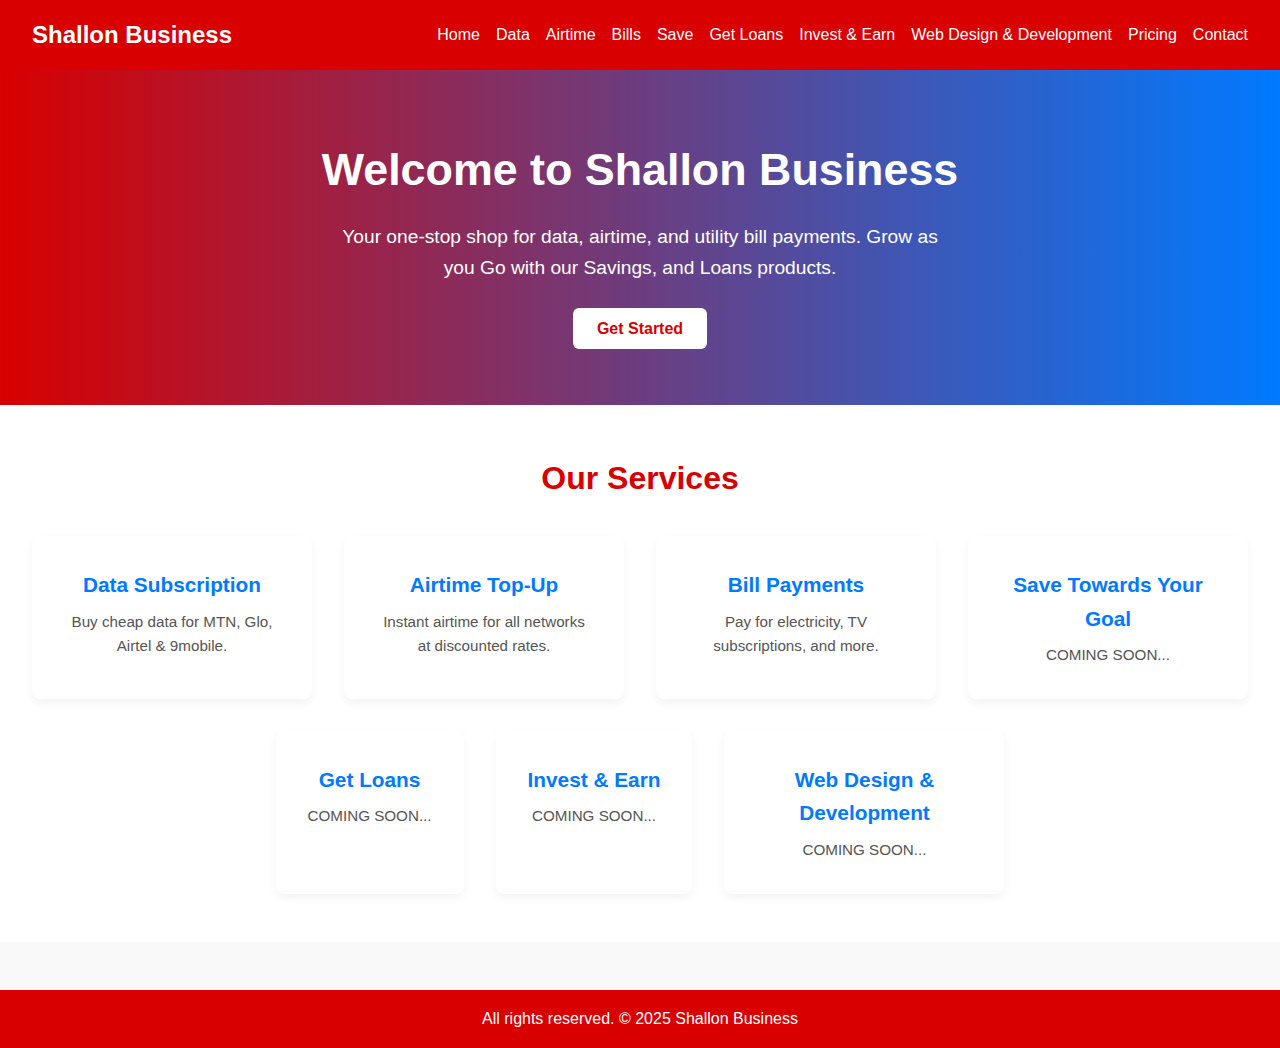
==== index.html @ deff3d64 "Update index.html" ====
<!DOCTYPE html>
<html lang="en">
<head>
    <meta charset="UTF-8">
    <meta name="viewport" content="width=device-width, initial-scale=1.0">
    <title>Shallon | Fast & Reliable VTU Services, Save towards your goal & Get Loans </title>
    <link rel="stylesheet" href="style.css">
</head> 

<body>
    <header>
        <div class="logo">Shallon Business</div>
        <nav id="navbar">
            <ul>
                <li><a href="#">Home</a></li>
                <li><a href="#">Data</a></li>
                <li><a href="#">Airtime</a></li>
                <li><a href="#">Bills</a></li>
                <li><a href="#">Save</a></li>
                <li><a href="#">Get Loans</a></li>
                <li><a href="#">Invest & Earn</a></li>
                <li><a href="#">Web Design & Development</a></li>
                <li><a href="#">Pricing</a></li>
                <li><a href="#">Contact</a></li>
            </ul>
        </nav>

        <div class="menu-toggle" id="menu-toggle">
            &#9776;
        </div>
    </header>

    <section class="hero">
        <div class="hero-text">
            <h1>Welcome to Shallon Business</h1>
            <p>Your one-stop shop for data, airtime, and utility bill payments. Grow as you Go with our Savings, and Loans products.</p>
            <a href="#" class="btn">Get Started</a>
        </div>
    </section>

    <section class="services">
        <h2>Our Services</h2>
        <div class="service-cards">
            <div class="card">
                <h3>Data Subscription</h3>
                <p>Buy cheap data for MTN, Glo, Airtel & 9mobile.</p>
            </div>
            <div class="card">
                <h3>Airtime Top-Up</h3>
                <p>Instant airtime for all networks at discounted rates.</p>
            </div>
            <div class="card">
                <h3>Bill Payments</h3>
                <p>Pay for electricity, TV subscriptions, and more.</p>
            </div>
            <div class="card">
                <h3>Save Towards Your Goal</h3>
                <p>COMING SOON...</p>
            </div>
            <div class="card">
                <h3>Get Loans</h3>
                <p>COMING SOON...</p>
            </div>
            <div class="card">
                <h3>Invest & Earn</h3>
                <p>COMING SOON...</p>
            </div>
            <div class="card">
                <h3>Web Design & Development</h3>
                <p>COMING SOON...</p>
            </div>
        </div>
    </section>

    <footer class="footer">
        <p>All rights reserved. &copy; 2025 Shallon Business</p>
    </footer>

    <script src="script.js"></script>
</body>
</html>
---- style.css ----
:root {
    --primary-color: #d80000;
    --secondary-color: #007aff;
    --light-bg: #f9f9f9;
    --dark-text: #222;
    --white: #ffffff;
    --card-shadow: rgba(0, 0, 0, 0.05);
}

* {
    margin: 0;
    padding: 0;
    box-sizing: border-box;
}

body {
    font-family: 'Segoe UI', sans-serif;
    background-color: var(--light-bg);
    color: var(--dark-text);
    line-height: 1.6;
}

header {
    background-color: var(--primary-color);
    color: var(--white);
    padding: 1rem 2rem;
    display: flex;
    justify-content: space-between;
    align-items: center;
    flex-wrap: wrap;
}

.logo {
    font-size: 1.5rem;
    font-weight: bold;
}

nav ul {
    list-style: none;
    display: flex;
    flex-wrap: wrap;
    gap: 1rem;
}

nav a {
    color: var(--white);
    text-decoration: none;
    font-weight: 500;
    transition: 0.3s ease;
}

nav a:hover {
    color: var(--secondary-color);
}

.menu-toggle {
    display: none;
    font-size: 2rem;
    color: var(--white);
    cursor: pointer;
}

.hero {
    background: linear-gradient(to right, var(--primary-color), var(--secondary-color));
    color: var(--white);
    padding: 4rem 2rem;
    text-align: center;
}

.hero h1 {
    font-size: 2.8rem;
    margin-bottom: 1rem;
}

.hero p {
    font-size: 1.2rem;
    margin-bottom: 2rem;
    max-width: 600px;
    margin-inline: auto;
}

.btn {
    background-color: var(--white);
    color: var(--primary-color);
    padding: 0.75rem 1.5rem;
    border: none;
    border-radius: 6px;
    text-decoration: none;
    font-weight: bold;
    transition: 0.3s ease;
}

.btn:hover {
    background-color: var(--secondary-color);
    color: var(--white);
}

.services {
    padding: 3rem 2rem;
    background-color: var(--white);
    text-align: center;
}

.services h2 {
    color: var(--primary-color);
    font-size: 2rem;
    margin-bottom: 2rem;
}

.service-cards {
    display: flex;
    flex-wrap: wrap;
    justify-content: center;
    gap: 2rem;
}

.card {
    background-color: var(--white);
    border-radius: 8px;
    padding: 2rem;
    max-width: 280px;
    box-shadow: 0 4px 10px var(--card-shadow);
    transform: transform 0.3s ease;
}

.card:hover {
    transform: translateY(-5px);
}

.card h3 {
    color: var(--secondary-color);
    margin-bottom: 0.5rem;
    font-size: 1.3rem;
}

.card p {
    font-size: 0.95rem;
    color: #555;
}

footer {
    background-color: var(--primary-color);
    color: var(--white);
    text-align: center;
    padding: 1rem;
    margin-top: 3rem;
}

@media (max-width: 600px) {
    nav {
        display: none;
        width: 100%;
        background-color: var(--primary-color);
    }

    nav ul {
        flex-direction: column;
        padding: 1rem 0;
        gap: 0;
    }

    nav ul li {
        padding: 0.5rem 1.5rem;
    }

    nav ul li a {
        display: block;
        width: 100%;
    }

    nav.show {
        display: block;
    }

    .menu-toggle {
        display: block;
    }

    header {
        flex-direction: column;
        align-items: flex-start;
    }
}
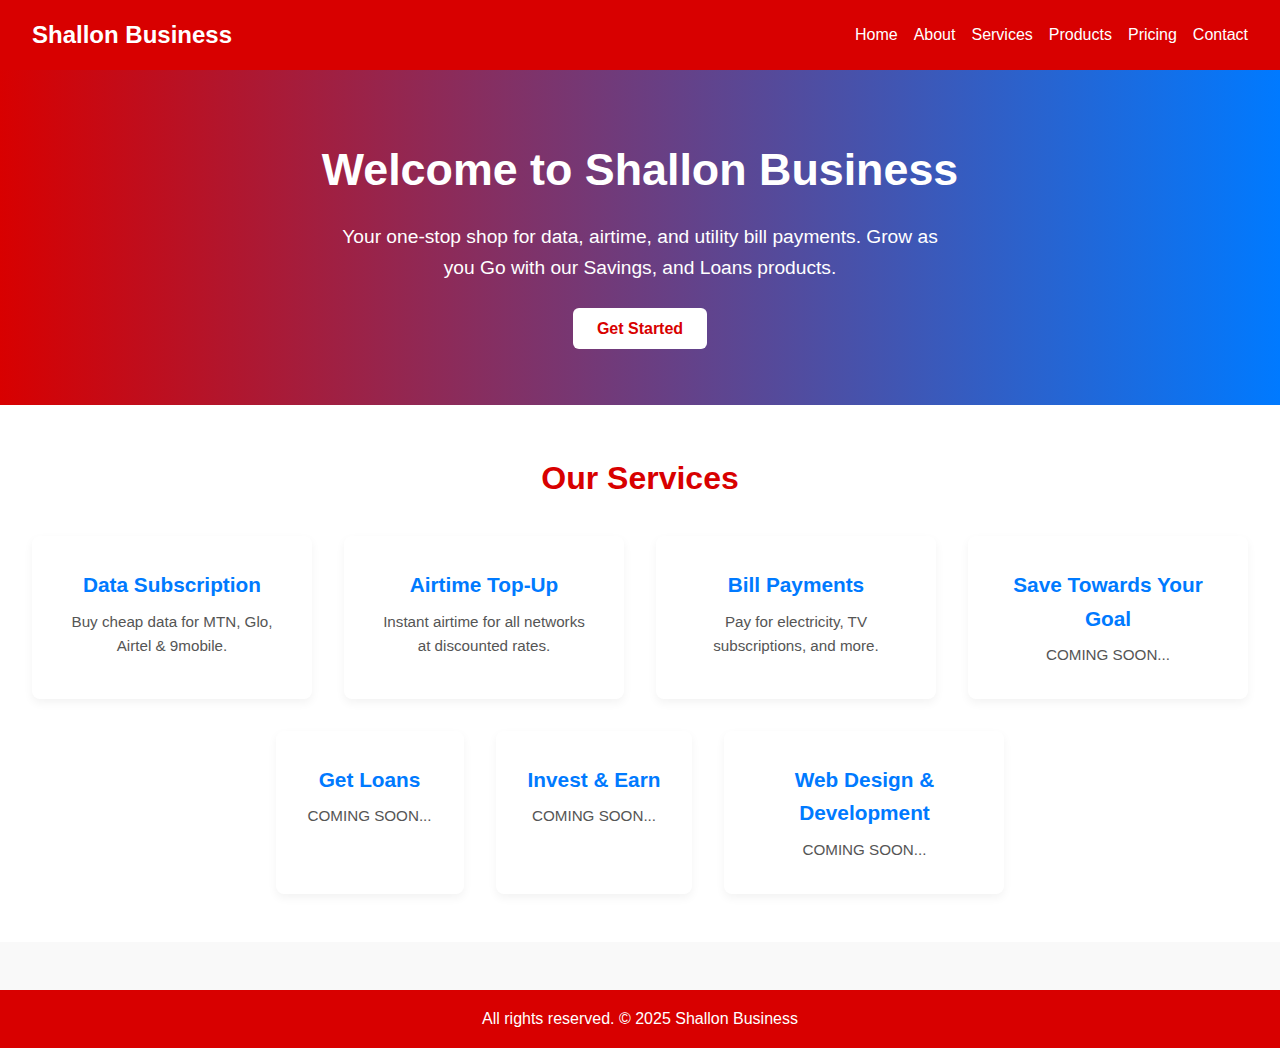
==== commit 5c3aa30f: "Update index.html" ====
--- a/index.html
+++ b/index.html
@@ -13,13 +13,9 @@
         <nav id="navbar">
             <ul>
                 <li><a href="#">Home</a></li>
-                <li><a href="#">Data</a></li>
-                <li><a href="#">Airtime</a></li>
-                <li><a href="#">Bills</a></li>
-                <li><a href="#">Save</a></li>
-                <li><a href="#">Get Loans</a></li>
-                <li><a href="#">Invest & Earn</a></li>
-                <li><a href="#">Web Design & Development</a></li>
+                <li><a href="#">About</a></li>
+                <li><a href="#">Services</a></li>
+                <li><a href="#">Products</a></li>
                 <li><a href="#">Pricing</a></li>
                 <li><a href="#">Contact</a></li>
             </ul>
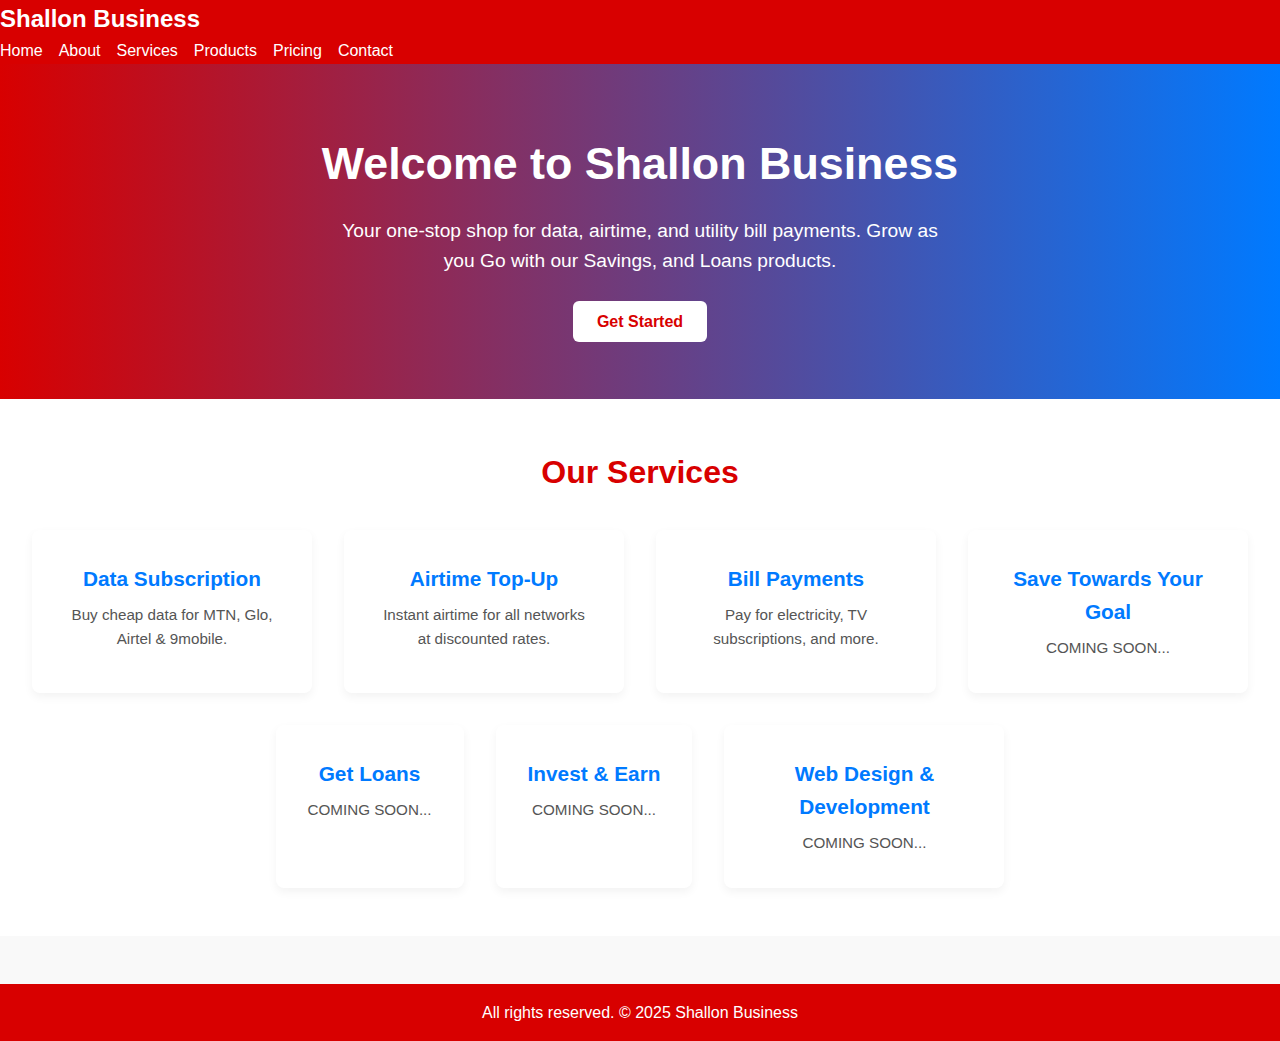
==== commit a14a5016: "navbar and toggle-menu" ====
--- a/index.html
+++ b/index.html
@@ -9,7 +9,12 @@
 
 <body>
     <header>
-        <div class="logo">Shallon Business</div>
+        <div class="top-bar">
+            <div class="logo">Shallon Business</div>
+            <div class="menu-toggle" id="menu-toggle">
+                &#9776;
+            </div>
+        </div>
         <nav id="navbar">
             <ul>
                 <li><a href="#">Home</a></li>
@@ -20,10 +25,6 @@
                 <li><a href="#">Contact</a></li>
             </ul>
         </nav>
-
-        <div class="menu-toggle" id="menu-toggle">
-            &#9776;
-        </div>
     </header>
 
     <section class="hero">
--- a/style.css
+++ b/style.css
@@ -21,13 +21,18 @@
 }
 
 header {
+    display: flex;
+    flex-direction: column;
     background-color: var(--primary-color);
     color: var(--white);
-    padding: 1rem 2rem;
+    padding: 1 rem;
+}
+
+.top-bar {
     display: flex;
     justify-content: space-between;
     align-items: center;
-    flex-wrap: wrap;
+    width: 100%;
 }
 
 .logo {
@@ -55,7 +60,7 @@
 
 .menu-toggle {
     display: none;
-    font-size: 2rem;
+    font-size: 1.8rem;
     color: var(--white);
     cursor: pointer;
 }
@@ -146,7 +151,7 @@
     margin-top: 3rem;
 }
 
-@media (max-width: 600px) {
+@media (max-width: 600px) {   
     nav {
         display: none;
         width: 100%;
@@ -175,9 +180,4 @@
     .menu-toggle {
         display: block;
     }
-
-    header {
-        flex-direction: column;
-        align-items: flex-start;
-    }
 }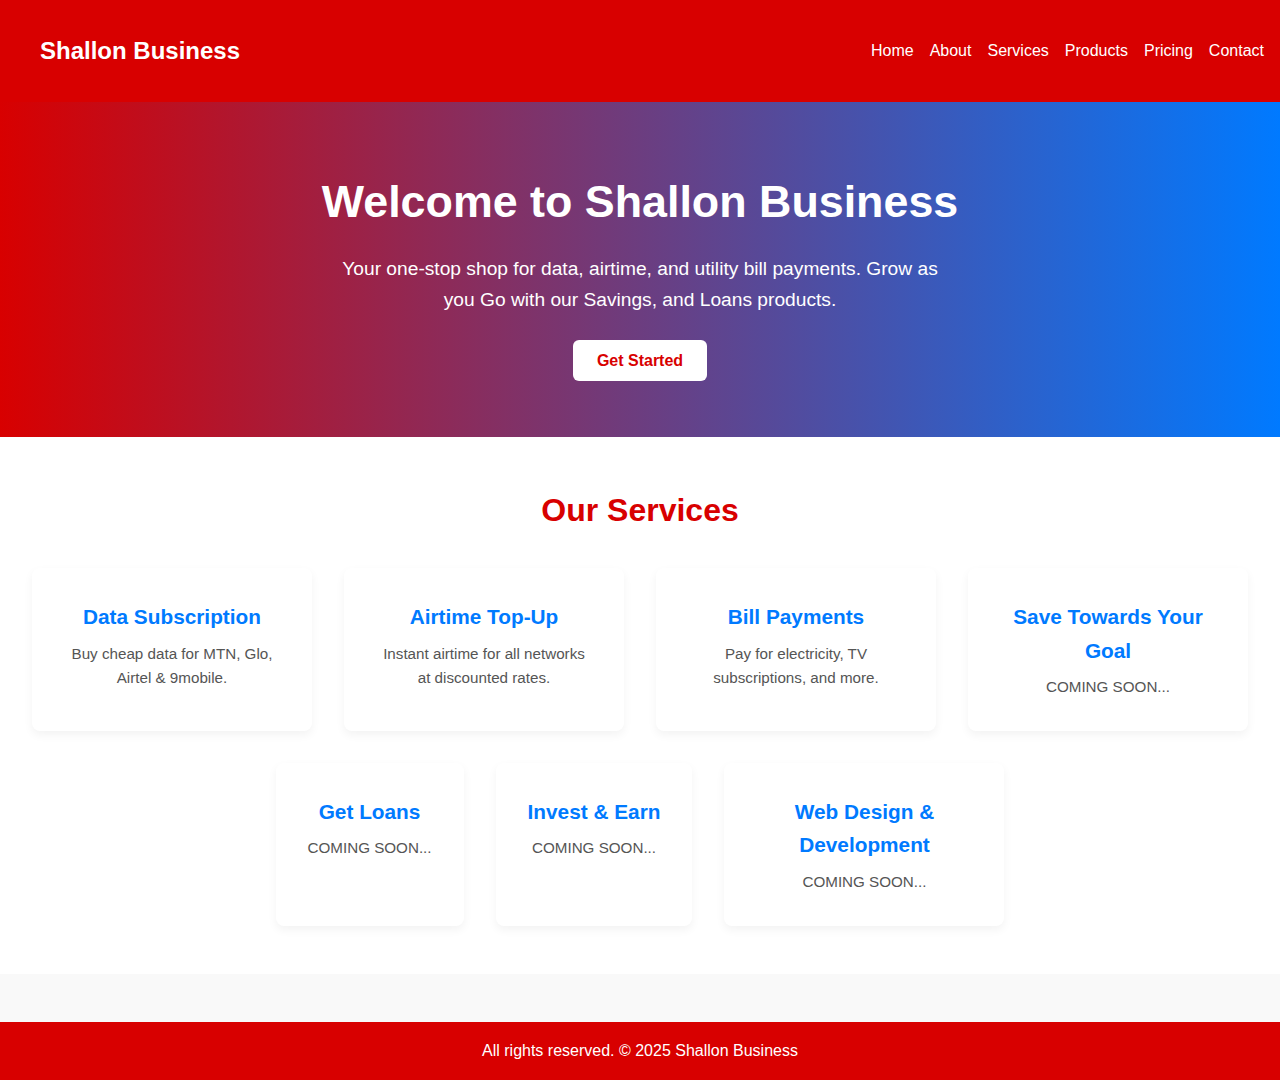
==== commit 7f1de8d5: "Dropdown" ====
--- a/index.html
+++ b/index.html
@@ -19,8 +19,25 @@
             <ul>
                 <li><a href="#">Home</a></li>
                 <li><a href="#">About</a></li>
-                <li><a href="#">Services</a></li>
-                <li><a href="#">Products</a></li>
+                
+                <li class="dropdown">
+                    <a href="#">Services</a>
+                    <ul class="dropdown-menu">
+                        <li><a href="#">Data</a></li>
+                        <li><a href="#">Airtime</a></li>
+                        <li><a href="#">Bills</a></li>
+                        <li><a href="#">Web Des & Dev</a></li>
+                    </ul>
+                </li>
+
+                <li class="dropdown">
+                    <a href="#">Products</a>
+                    <ul class="dropdown-menu">
+                        <li><a href="#">Save</a></li>
+                        <li><a href="#">Loans</a></li>
+                        <li><a href="#">Invest & Earn</a></li>
+                    </ul>
+                </li>
                 <li><a href="#">Pricing</a></li>
                 <li><a href="#">Contact</a></li>
             </ul>
--- a/style.css
+++ b/style.css
@@ -22,10 +22,12 @@
 
 header {
     display: flex;
-    flex-direction: column;
+    justify-content: space-between;
+    align-items: center;
     background-color: var(--primary-color);
     color: var(--white);
-    padding: 1 rem;
+    padding: 1rem;
+    position: relative;
 }
 
 .top-bar {
@@ -33,6 +35,7 @@
     justify-content: space-between;
     align-items: center;
     width: 100%;
+    padding: 1rem 1.5rem;
 }
 
 .logo {
@@ -43,7 +46,6 @@
 nav ul {
     list-style: none;
     display: flex;
-    flex-wrap: wrap;
     gap: 1rem;
 }
 
@@ -151,30 +153,74 @@
     margin-top: 3rem;
 }
 
+/* Dropdown Styles*/
+.dropdown {
+    position: relative;
+}
+
+.dropdown-menu {
+    position: absolute;
+    top: 100%;
+    left: 0;
+    background-color: var(--primary-color);
+    display: none;
+    list-style: none;
+    padding: 0;
+    margin: 0;
+    box-shadow: 0 8px 16px rgba(0, 0, 0, 0.1);
+    z-index: 10;
+}
+
+.dropdown-menu li {
+    padding: 0.8rem 1.5rem;
+    white-space: nowrap;
+}
+
+.dropdown-menu li a {
+    color: var(--white);
+    text-decoration: none;
+    display: block;
+}
+
 @media (max-width: 600px) {   
     nav {
         display: none;
+        flex-direction: column;
         width: 100%;
+        height: 100vh;
         background-color: var(--primary-color);
+        position: absolute;
+        top: 100%;
+        left: 0;
+        padding: 0.5rem 1.2rem;
+        box-shadow: 0 0.4px 8px var(--card-shadow);
     }
 
     nav ul {
         flex-direction: column;
-        padding: 1rem 0;
+        width: 100%;
         gap: 0;
     }
 
     nav ul li {
-        padding: 0.5rem 1.5rem;
+        padding: 1rem 1.5rem;
+        border-bottom: 1px solid rgba(255, 255, 255, 0.1);
+    }
+
+    nav ul li:last-child {
+        border-bottom: none;
     }
 
     nav ul li a {
         display: block;
         width: 100%;
+        font-size: 1rem;
+        font-weight: 500;
+        color: var(--white);
     }
 
     nav.show {
-        display: block;
+        display: flex;
     }
 
     .menu-toggle {
